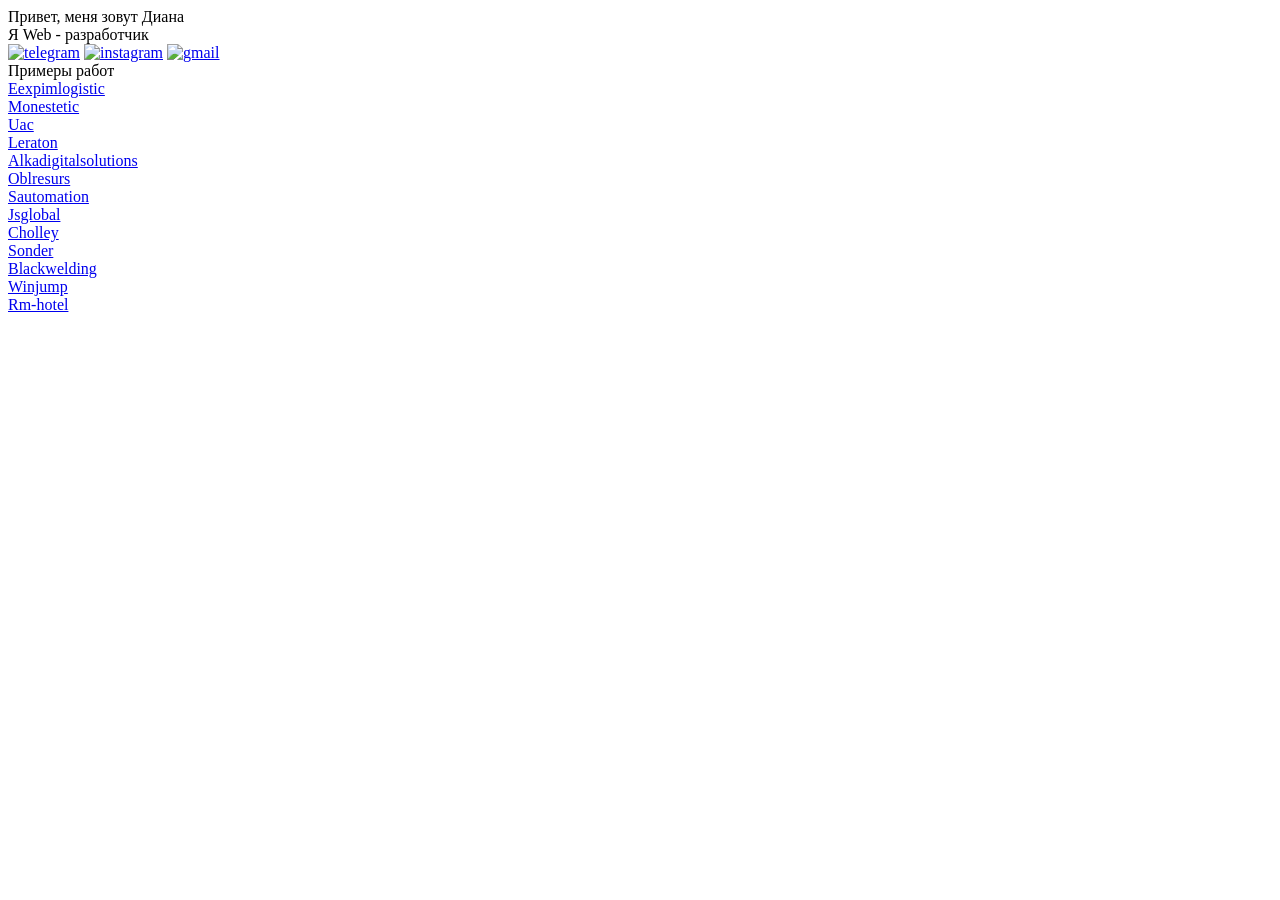
==== index.html @ 339cb524 "new" ====
<!DOCTYPE html>
<html lang="ru">

<head>
  <meta charset="UTF-8" />
  <meta http-equiv="X-UA-Compatible" content="IE=edge" />
  <meta name="viewport" content="width=device-width, initial-scale=1.0" />
  <link rel="stylesheet" href="css/style.css" />
  <link rel="icon" href="img/icon.png" type="png" />
  <title>Портфолио</title>
</head>

<body>
  <div class="wraper">
    <div class="header">
      <div class="header__items">
        <div class="header__item">
          <div class="header__subtitle">Привет, меня зовут Диана</div>
          <div class="header__title">Я Web - разработчик</div>
        </div>
        <div class="header__item">
          <div class="header__socialnetwork">
            <a href="https://t.me/diana_shamrili" target="_blank"><img src="img/telegram.svg" alt="telegram"></a>
            <a href="https://www.instagram.com/diana.keksik/" target="_blank"><img src="img/instagram.svg"
                alt="instagram"></a>
            <a href="mailto:dianaarmos7@gmail.com" target="_blank"><img src="img/gmail.svg" alt="gmail"></a>
          </div>
        </div>
      </div>
    </div>
    <div class="content">
      <div class="content__title">Примеры работ</div>
      <div class="content__project project">
        <div class="project__items">
          <div class="project__item">
            <a href="https://expimlogistic.by/" target="_blank" class="project__block">
              <div class="project__item-bg" style="background-image: url(img/project/new/1.webp);"></div>
              <div class="project__label">Eexpimlogistic</div>
            </a>
          </div>
          <div class="project__item">
            <a href="https://monestetic.by/" target="_blank" class="project__block">
              <div class="project__item-bg" style="background-image: url(img/project/new/2.webp);"></div>
              <div class="project__label">Monestetic</div>
            </a>
          </div>

          <div class="project__item">
            <a href="https://uac.by/" target="_blank" class="project__block">
              <div class="project__item-bg" style="background-image: url(img/project/new/3.webp);"></div>
              <div class="project__label">Uac</div>
            </a>
          </div>

          <div class="project__item">
            <a href="https://leraton.com/" target="_blank" class="project__block">
              <div class="project__item-bg" style="background-image: url(img/project/new/4.webp);"></div>
              <div class="project__label">Leraton</div>
            </a>
          </div>
          <div class="project__item">
            <a href="https://alkadigitalsolutions.com/" target="_blank" class="project__block">
              <div class="project__item-bg" style="background-image: url(img/project/new/5.webp);"></div>
              <div class="project__label">Alkadigitalsolutions</div>
            </a>
          </div>
          <div class="project__item">
            <a href="https://oblresurs.com/" target="_blank" class="project__block">
              <div class="project__item-bg" style="background-image: url(img/project/new/6.webp);"></div>
              <div class="project__label">Oblresurs</div>
            </a>
          </div>

          <div class="project__item">
            <a href="https://sautomation.by/" target="_blank" class="project__block">
              <div class="project__item-bg" style="background-image: url(img/project/new/7.webp);"></div>
              <div class="project__label">Sautomation</div>
            </a>
          </div>
          <div class="project__item">
            <a href="https://jsglobal.by/" target="_blank" class="project__block">
              <div class="project__item-bg" style="background-image: url(img/project/new/8.webp);"></div>
              <div class="project__label">Jsglobal</div>
            </a>
          </div>
          <div class="project__item">
            <a href="https://cholley.am/" target="_blank" class="project__block">
              <div class="project__item-bg" style="background-image: url(img/project/new/9.webp);"></div>
              <div class="project__label">Cholley</div>
            </a>
          </div>
          <div class="project__item">
            <a href="https://sonder-tula.ru/" target="_blank" class="project__block">
              <div class="project__item-bg" style="background-image: url(img/project/new/10.webp);"></div>
              <div class="project__label">Sonder</div>
            </a>
          </div>
          <div class="project__item">
            <a href="https://blackwelding.ru/" target="_blank" class="project__block">
              <div class="project__item-bg" style="background-image: url(img/project/new/11.webp);"></div>
              <div class="project__label">Blackwelding</div>
            </a>
          </div>
          <div class="project__item">
            <a href="https://winjump.pro/" target="_blank" class="project__block">
              <div class="project__item-bg" style="background-image: url(img/project/new/12.webp);"></div>
              <div class="project__label">Winjump</div>
            </a>
          </div>

          <div class="project__item">
            <a href="https://rm-hotel.ru/" target="_blank" class="project__block">
              <div class="project__item-bg" style="background-image: url(img/project/new/13.webp);"></div>
              <div class="project__label">Rm-hotel</div>
            </a>
          </div>
          <!--<div class="project__item">
            <a href="https://eolithic.uts-media.ru/" target="_blank" class="project__block">
              <div class="project__item-bg" style="background-image: url(img/project/8.png);"></div>
              <div class="project__label">Eolithic</div>
            </a>
          </div>-->
          <!-- <div class="project__item">
            <a href="https://www.yutec-py.ru/" target="_blank" class="project__block">
              <div class="project__item-bg" style="background-image: url(img/project/12.png);"></div>
              <div class="project__label">Yutec</div>
            </a>
          </div>-->
          <!-- <div class="project__item">
            <a href="https://mega-intell.ru/" target="_blank" class="project__block">
              <div class="project__item-bg" style="background-image: url(img/project/13.png);"></div>
              <div class="project__label">Mega-intell</div>
            </a>
          </div>-->
          <!--<div class="project__item">
            <a href="https://diana-shamrili.github.io/SportHub/" target="_blank" class="project__block">
              <div class="project__item-bg" style="background-image: url(img/project/10.png);"></div>
              <div class="project__label">Sport</div>
            </a>
          </div>
          <div class="project__item">
            <a href="https://diana-shamrili.github.io/cars-hw/" target="_blank" class="project__block">
              <div class="project__item-bg" style="background-image: url(img/project/11.png);"></div>
              <div class="project__label">Cars</div>
            </a>
          </div>
          <div class="project__item">
            <a href="projects/ecoEnimalFood/index.html" target="_blank" class="project__block">
              <div class="project__item-bg" style="background-image: url(img/project/1.png);"></div>
              <div class="project__label">Eco Animal Food</div>
            </a>
          </div>
          <div class="project__item">
            <a href="projects/developer/index.html" target="_blank" class="project__block">
              <div class="project__item-bg" style="background-image: url(img/project/2.png);"></div>
              <div class="project__label">Developer</div>
            </a>
          </div>
          <div class="project__item">
            <a href="projects/vintageBike/index.html" target="_blank" class="project__block">
              <div class="project__item-bg" style="background-image: url(img/project/3.png);"></div>
              <div class="project__label">Vintage bike</div>
            </a>
          </div>
          <div class="project__item">
            <a href="projects/foxgram/index.html" target="_blank" class="project__block">
              <div class="project__item-bg" style="background-image: url(img/project/4.png);"></div>
              <div class="project__label">Foxgram</div>
            </a>
          </div>-->
        </div>
      </div>
    </div>
  </div>
  <script src="js/script.js"></script>
</body>

</html>
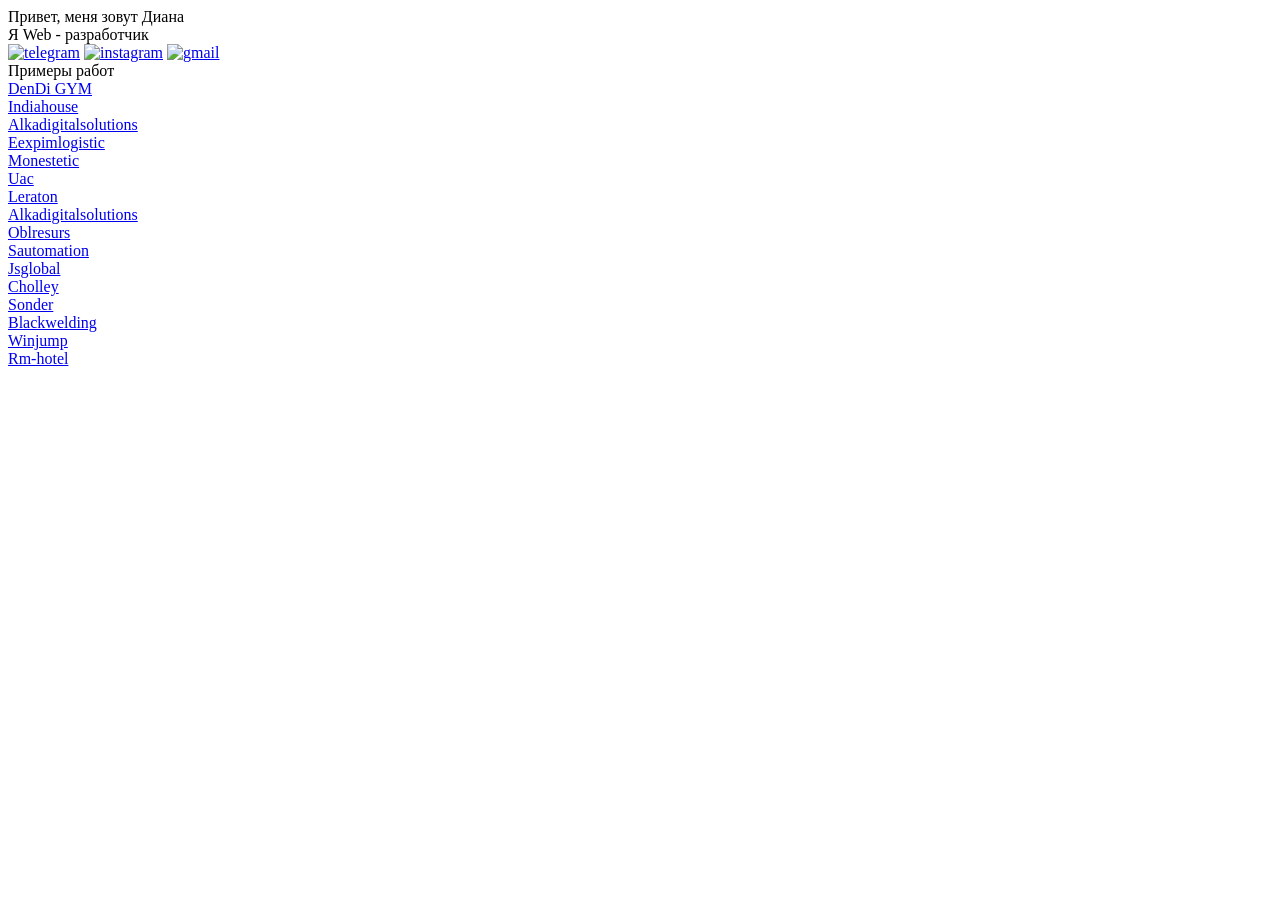
==== commit c91d4095: "Update index.html" ====
--- a/index.html
+++ b/index.html
@@ -32,6 +32,24 @@
       <div class="content__title">Примеры работ</div>
       <div class="content__project project">
         <div class="project__items">
+             <div class="project__item">
+            <a href="https://dendigym.by/" target="_blank" class="project__block">
+              <div class="project__item-bg" style="background-image: url(img/project/new/0.webp);"></div>
+              <div class="project__label">DenDi GYM</div>
+            </a>
+          </div>
+           <div class="project__item">
+            <a href="https://indiahouse.store/" target="_blank" class="project__block">
+              <div class="project__item-bg" style="background-image: url(img/project/new/01.webp);"></div>
+              <div class="project__label">Indiahouse</div>
+            </a>
+          </div>
+           <div class="project__item">
+            <a href="https://alkadigitalsolutions.com/" target="_blank" class="project__block">
+              <div class="project__item-bg" style="background-image: url(img/project/new/02.webp);"></div>
+              <div class="project__label">Alkadigitalsolutions</div>
+            </a>
+          </div>
           <div class="project__item">
             <a href="https://expimlogistic.by/" target="_blank" class="project__block">
               <div class="project__item-bg" style="background-image: url(img/project/new/1.webp);"></div>
@@ -175,4 +193,4 @@
   <script src="js/script.js"></script>
 </body>
 
-</html>+</html>
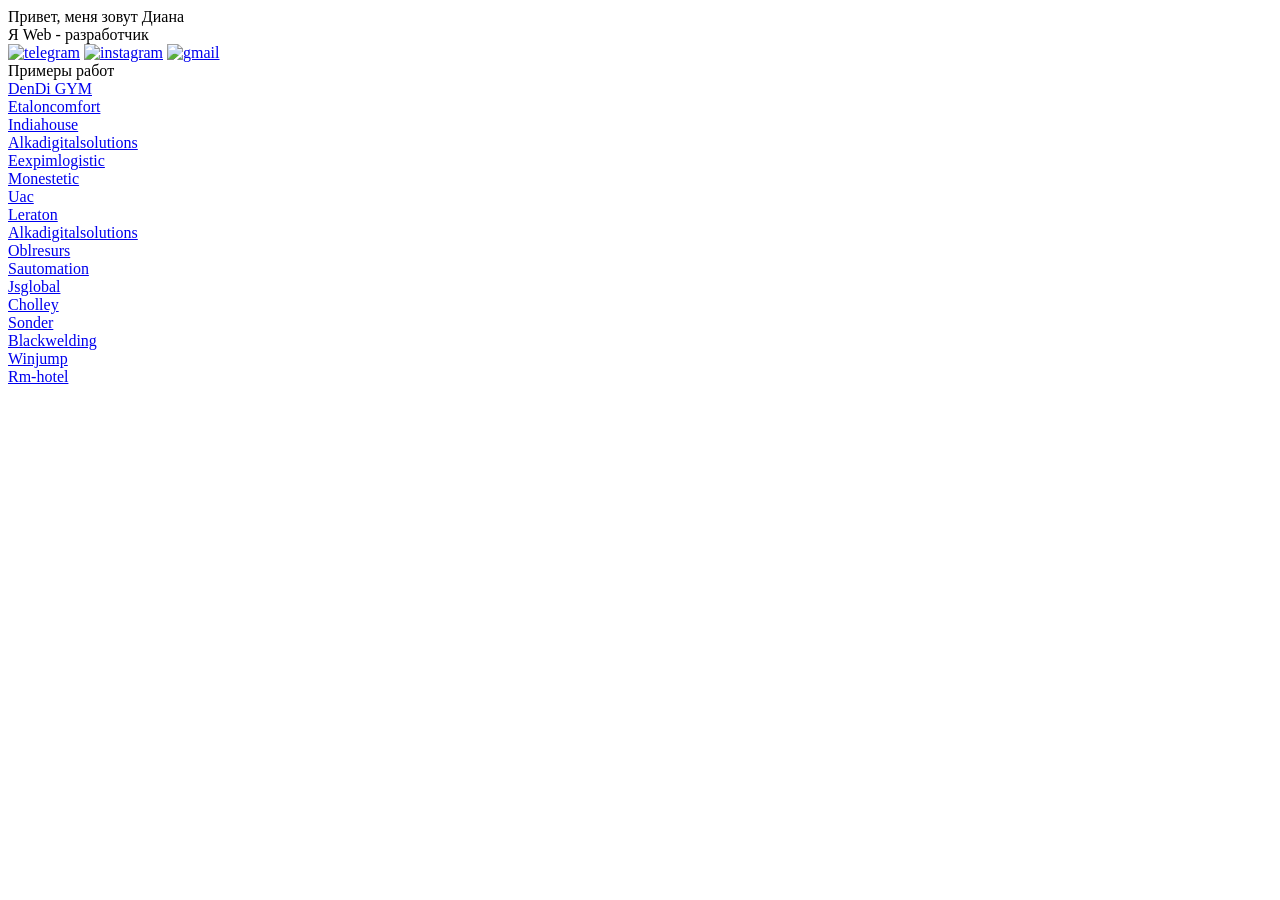
==== commit 36c80377: "Update index.html" ====
--- a/index.html
+++ b/index.html
@@ -38,6 +38,12 @@
               <div class="project__label">DenDi GYM</div>
             </a>
           </div>
+             <div class="project__item">
+            <a href="https://etaloncomfort.by/" target="_blank" class="project__block">
+              <div class="project__item-bg" style="background-image: url(img/project/new/03.webp);"></div>
+              <div class="project__label">Etaloncomfort</div>
+            </a>
+          </div>
            <div class="project__item">
             <a href="https://indiahouse.store/" target="_blank" class="project__block">
               <div class="project__item-bg" style="background-image: url(img/project/new/01.webp);"></div>
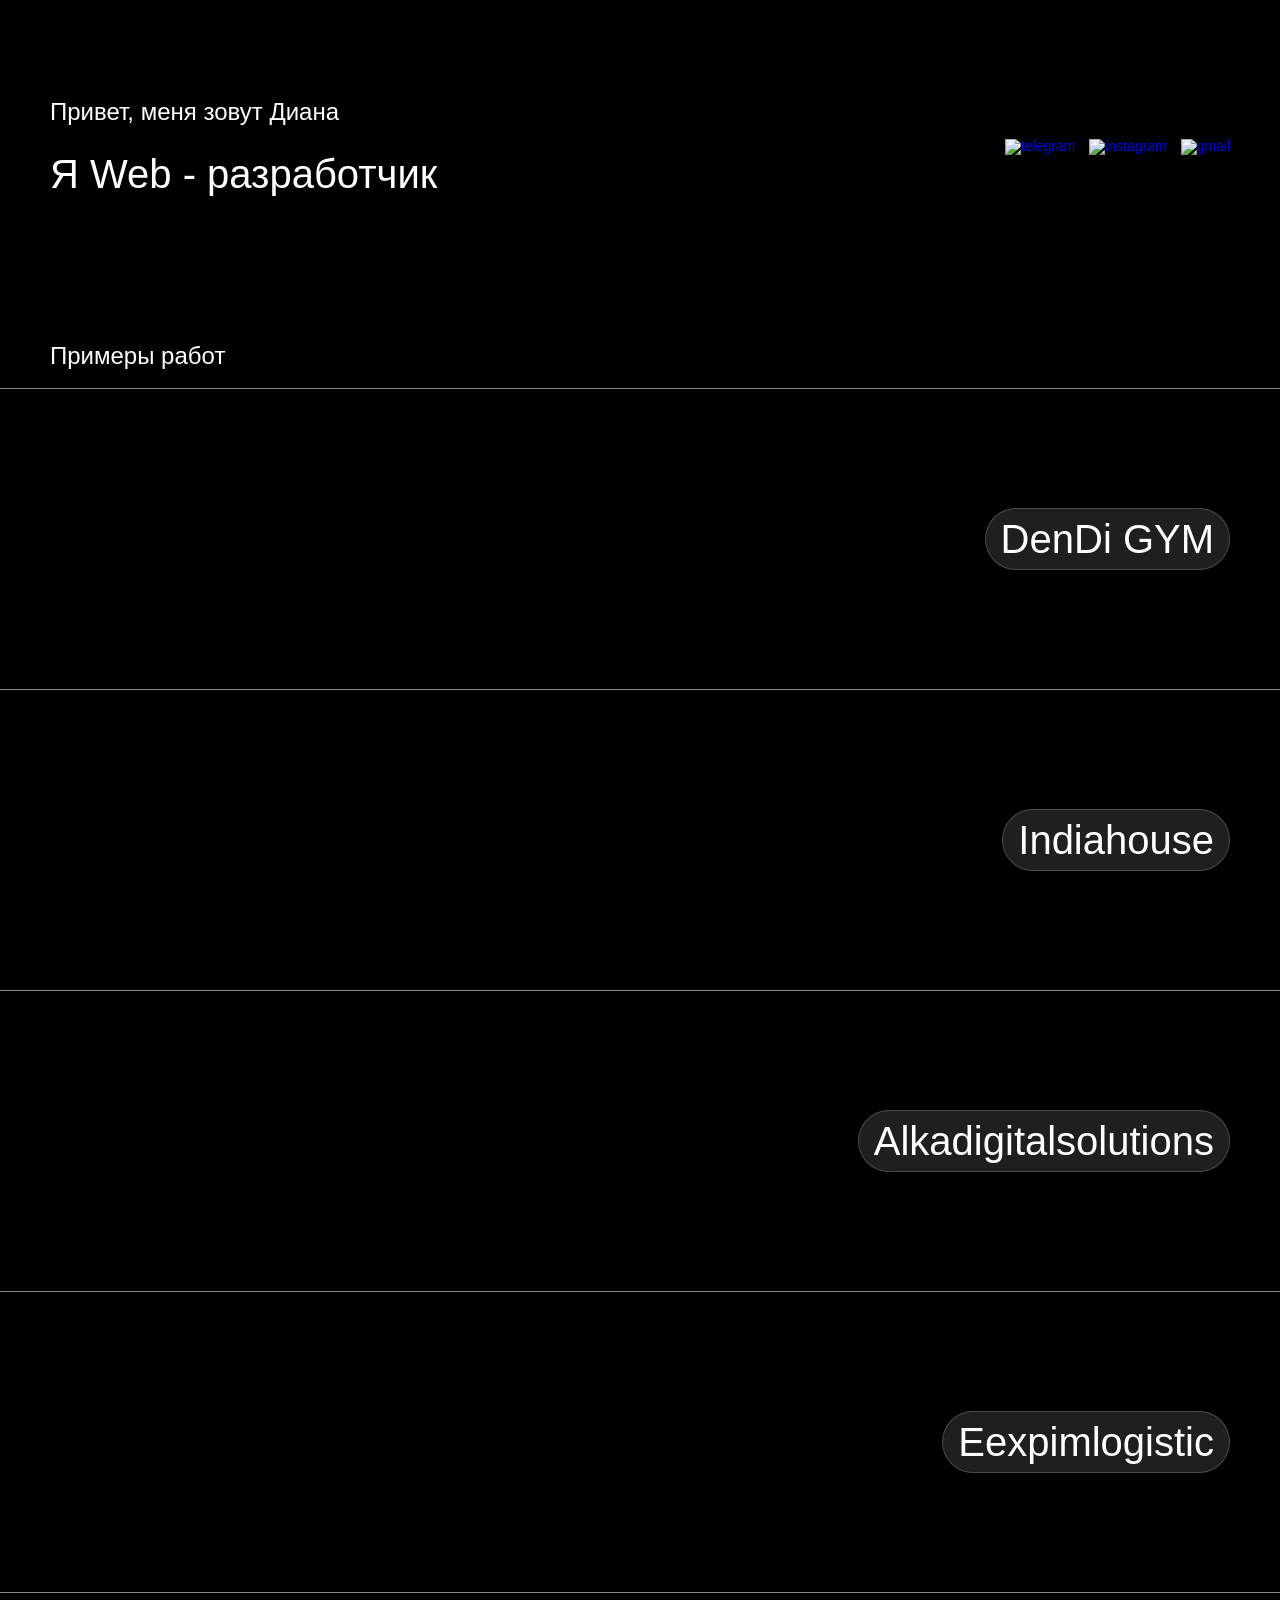
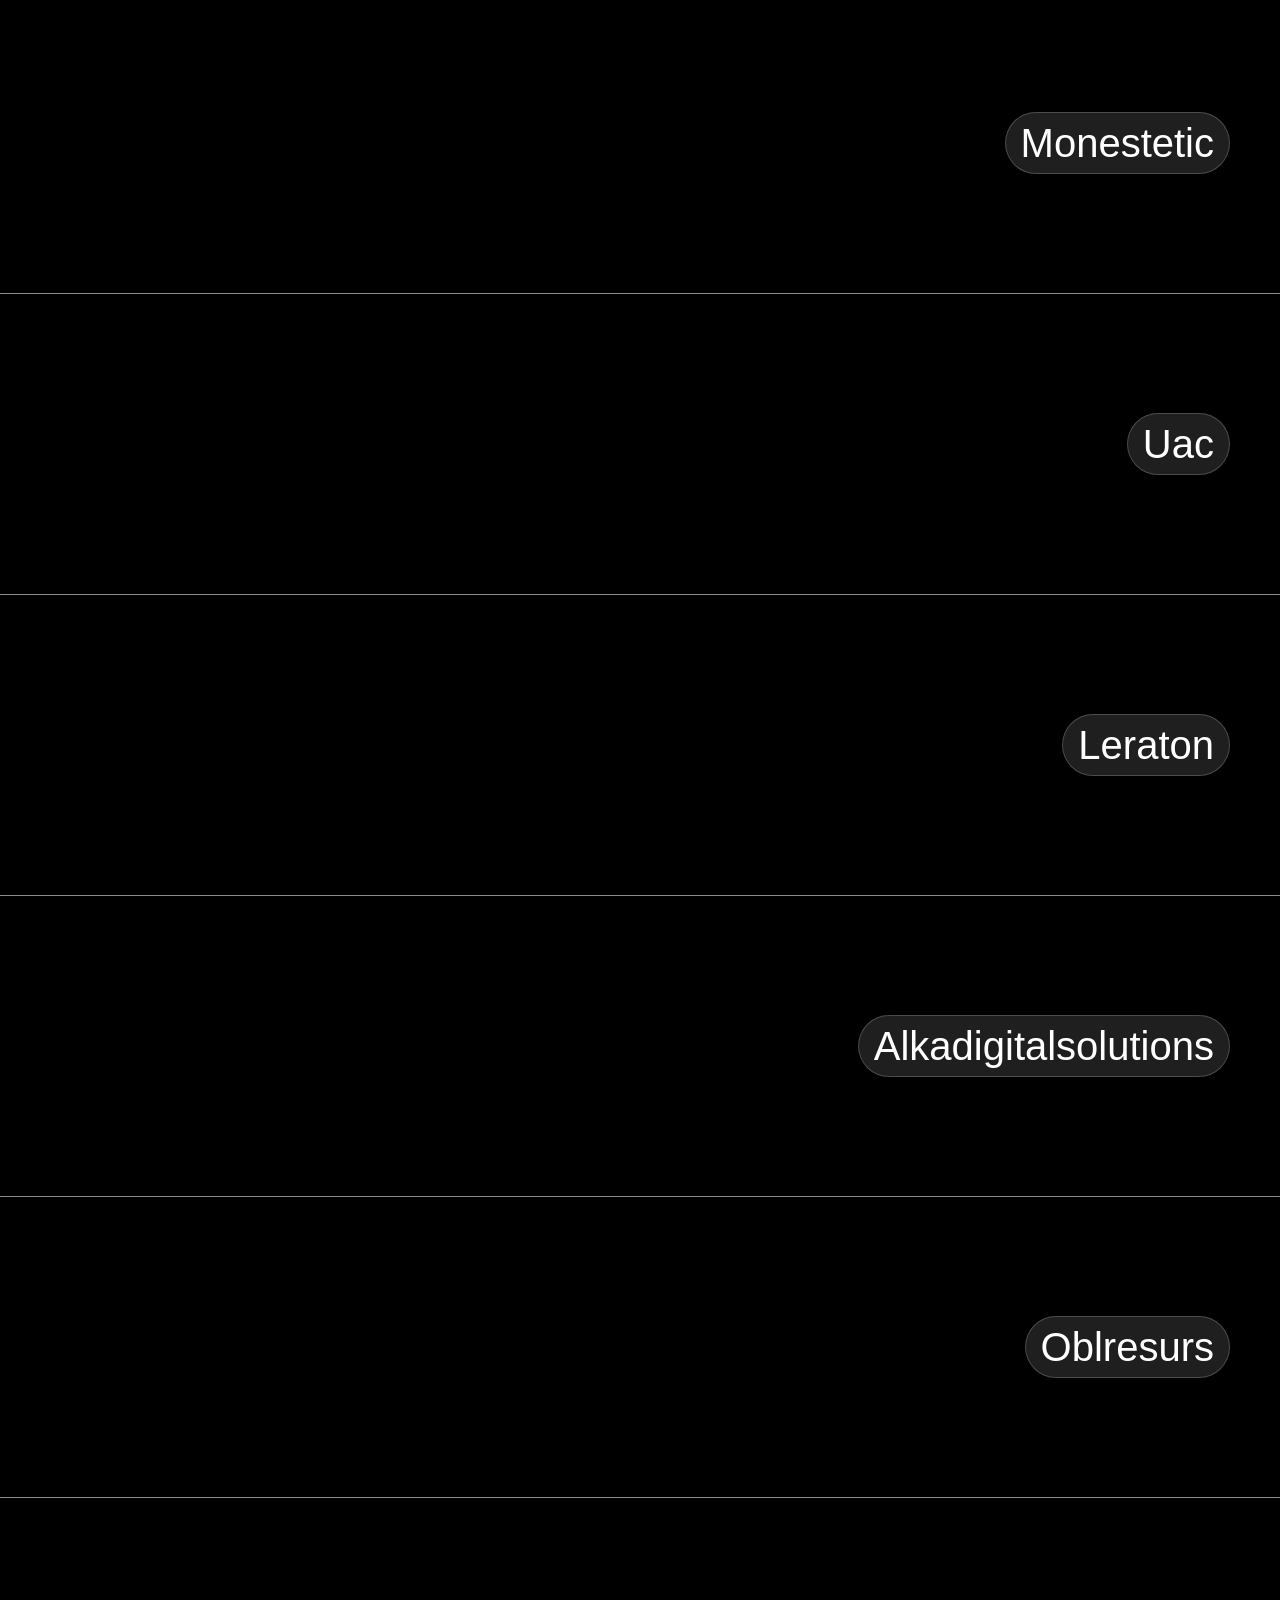
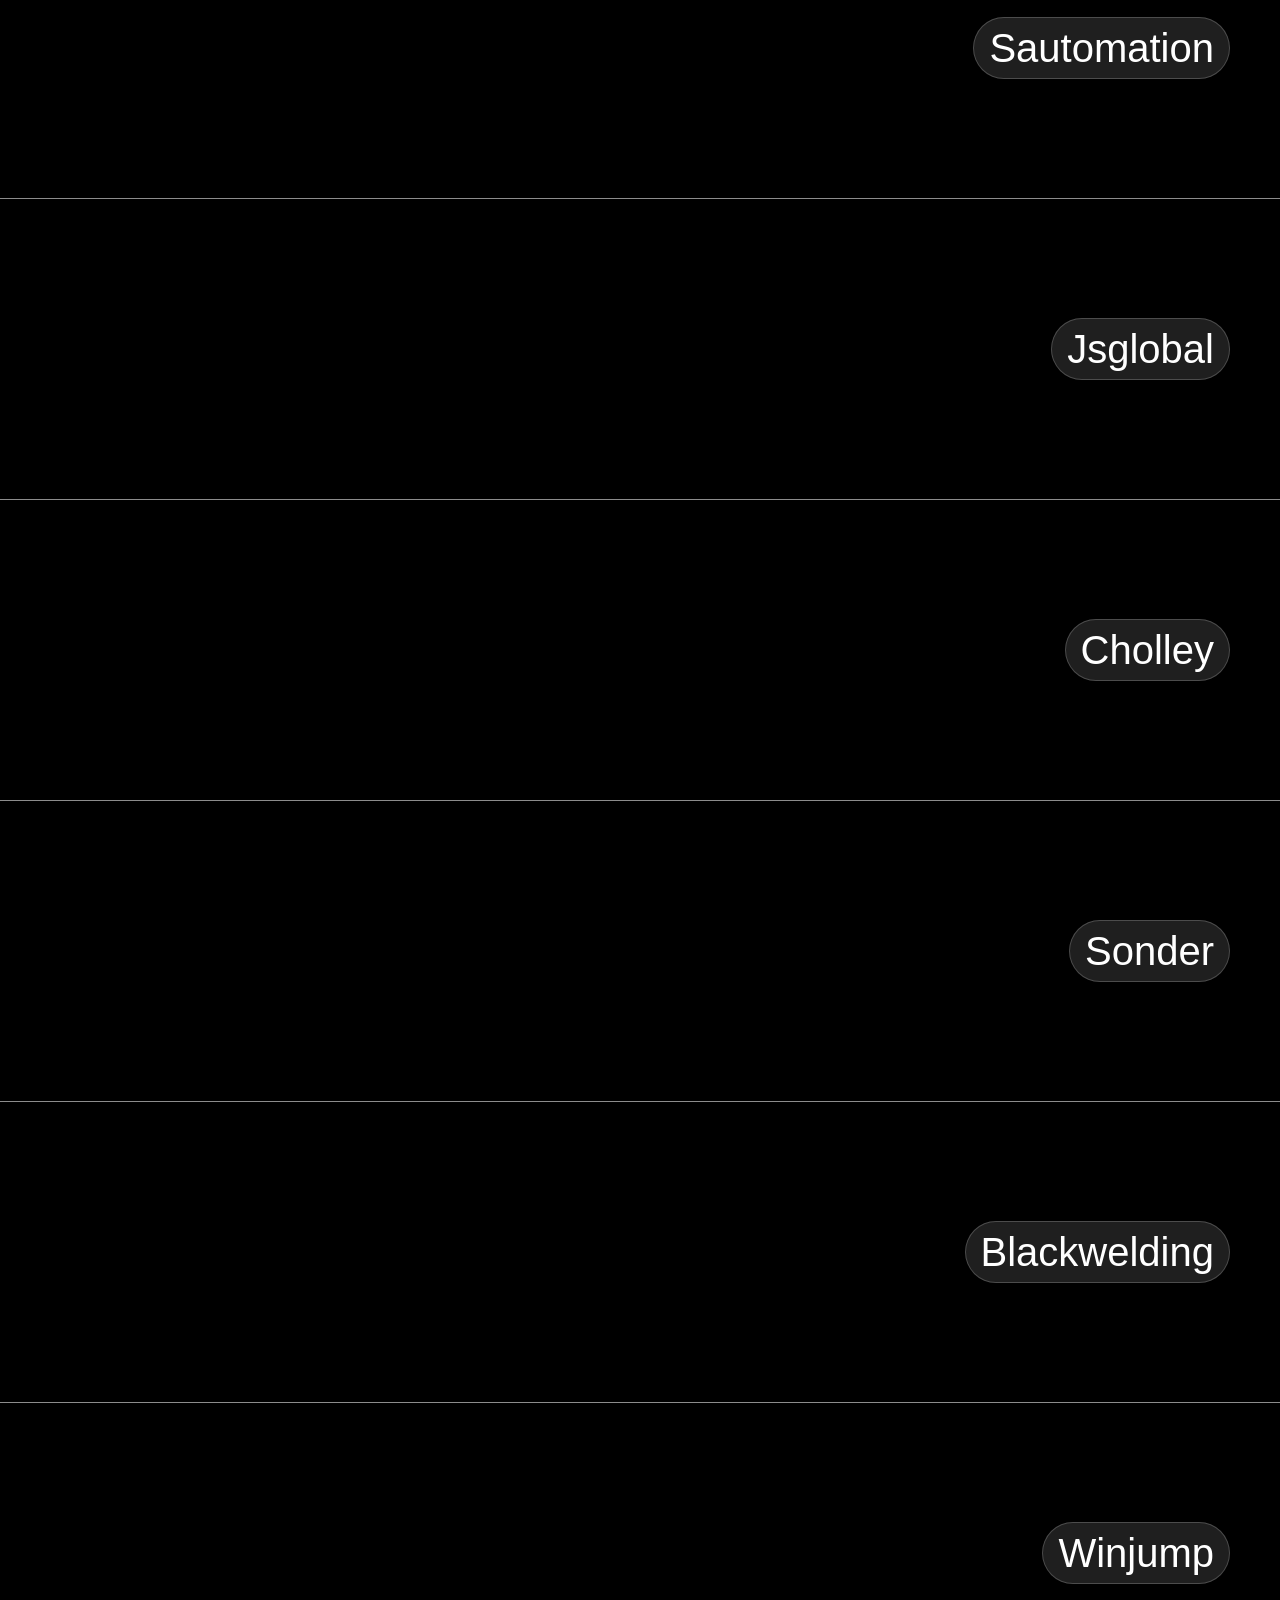
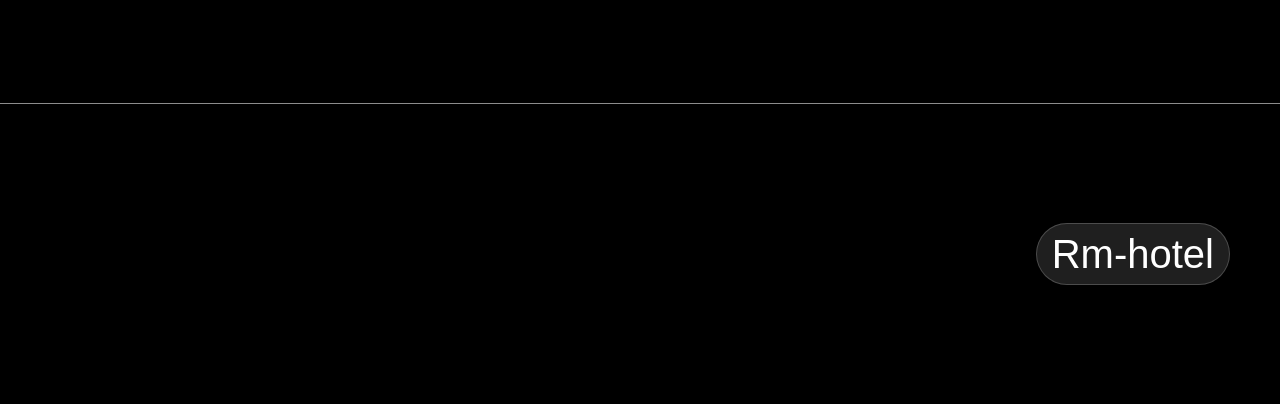
==== commit 1ea7b521: "Update index.html" ====
--- a/index.html
+++ b/index.html
@@ -31,113 +31,162 @@
     <div class="content">
       <div class="content__title">Примеры работ</div>
       <div class="content__project project">
-        <div class="project__items">
-             <div class="project__item">
+   <div class="project__items">
+            <div class="project__item">
             <a href="https://dendigym.by/" target="_blank" class="project__block">
               <div class="project__item-bg" style="background-image: url(img/project/new/0.webp);"></div>
-              <div class="project__label">DenDi GYM</div>
-            </a>
-          </div>
-             <div class="project__item">
-            <a href="https://etaloncomfort.by/" target="_blank" class="project__block">
-              <div class="project__item-bg" style="background-image: url(img/project/new/03.webp);"></div>
-              <div class="project__label">Etaloncomfort</div>
+              <div class="project__label"><div class="project__label-item">DenDi GYM</div></div>
             </a>
           </div>
            <div class="project__item">
             <a href="https://indiahouse.store/" target="_blank" class="project__block">
               <div class="project__item-bg" style="background-image: url(img/project/new/01.webp);"></div>
-              <div class="project__label">Indiahouse</div>
+              <div class="project__label"><div class="project__label-item">Indiahouse</div></div>
             </a>
           </div>
            <div class="project__item">
             <a href="https://alkadigitalsolutions.com/" target="_blank" class="project__block">
               <div class="project__item-bg" style="background-image: url(img/project/new/02.webp);"></div>
-              <div class="project__label">Alkadigitalsolutions</div>
+              <div class="project__label"><div class="project__label-item">Alkadigitalsolutions</div></div>
             </a>
           </div>
           <div class="project__item">
             <a href="https://expimlogistic.by/" target="_blank" class="project__block">
               <div class="project__item-bg" style="background-image: url(img/project/new/1.webp);"></div>
-              <div class="project__label">Eexpimlogistic</div>
+              <div class="project__label"><div class="project__label-item">Eexpimlogistic</div></div>
             </a>
           </div>
           <div class="project__item">
             <a href="https://monestetic.by/" target="_blank" class="project__block">
               <div class="project__item-bg" style="background-image: url(img/project/new/2.webp);"></div>
-              <div class="project__label">Monestetic</div>
+              <div class="project__label"><div class="project__label-item">Monestetic</div></div>
             </a>
           </div>
 
           <div class="project__item">
             <a href="https://uac.by/" target="_blank" class="project__block">
               <div class="project__item-bg" style="background-image: url(img/project/new/3.webp);"></div>
-              <div class="project__label">Uac</div>
+              <div class="project__label"><div class="project__label-item">Uac</div></div>
             </a>
           </div>
 
           <div class="project__item">
             <a href="https://leraton.com/" target="_blank" class="project__block">
               <div class="project__item-bg" style="background-image: url(img/project/new/4.webp);"></div>
-              <div class="project__label">Leraton</div>
+              <div class="project__label"><div class="project__label-item">Leraton</div></div>
             </a>
           </div>
           <div class="project__item">
             <a href="https://alkadigitalsolutions.com/" target="_blank" class="project__block">
               <div class="project__item-bg" style="background-image: url(img/project/new/5.webp);"></div>
-              <div class="project__label">Alkadigitalsolutions</div>
+              <div class="project__label"><div class="project__label-item">Alkadigitalsolutions</div></div>
             </a>
           </div>
           <div class="project__item">
             <a href="https://oblresurs.com/" target="_blank" class="project__block">
               <div class="project__item-bg" style="background-image: url(img/project/new/6.webp);"></div>
-              <div class="project__label">Oblresurs</div>
+              <div class="project__label"><div class="project__label-item">Oblresurs</div></div>
             </a>
           </div>
 
           <div class="project__item">
             <a href="https://sautomation.by/" target="_blank" class="project__block">
               <div class="project__item-bg" style="background-image: url(img/project/new/7.webp);"></div>
-              <div class="project__label">Sautomation</div>
+              <div class="project__label"><div class="project__label-item">Sautomation</div></div>
             </a>
           </div>
           <div class="project__item">
             <a href="https://jsglobal.by/" target="_blank" class="project__block">
               <div class="project__item-bg" style="background-image: url(img/project/new/8.webp);"></div>
-              <div class="project__label">Jsglobal</div>
+              <div class="project__label"><div class="project__label-item">Jsglobal</div></div>
             </a>
           </div>
           <div class="project__item">
             <a href="https://cholley.am/" target="_blank" class="project__block">
               <div class="project__item-bg" style="background-image: url(img/project/new/9.webp);"></div>
-              <div class="project__label">Cholley</div>
+              <div class="project__label"><div class="project__label-item">Cholley</div></div>
             </a>
           </div>
           <div class="project__item">
             <a href="https://sonder-tula.ru/" target="_blank" class="project__block">
               <div class="project__item-bg" style="background-image: url(img/project/new/10.webp);"></div>
-              <div class="project__label">Sonder</div>
+              <div class="project__label"><div class="project__label-item">Sonder</div></div>
             </a>
           </div>
           <div class="project__item">
             <a href="https://blackwelding.ru/" target="_blank" class="project__block">
               <div class="project__item-bg" style="background-image: url(img/project/new/11.webp);"></div>
-              <div class="project__label">Blackwelding</div>
+              <div class="project__label"><div class="project__label-item">Blackwelding</div></div>
             </a>
           </div>
           <div class="project__item">
             <a href="https://winjump.pro/" target="_blank" class="project__block">
               <div class="project__item-bg" style="background-image: url(img/project/new/12.webp);"></div>
-              <div class="project__label">Winjump</div>
+              <div class="project__label"><div class="project__label-item">Winjump</div></div>
             </a>
           </div>
 
           <div class="project__item">
             <a href="https://rm-hotel.ru/" target="_blank" class="project__block">
               <div class="project__item-bg" style="background-image: url(img/project/new/13.webp);"></div>
-              <div class="project__label">Rm-hotel</div>
-            </a>
-          </div>
+              <div class="project__label"><div class="project__label-item">Rm-hotel</div></div>
+            </a>
+          </div>
+          <!--<div class="project__item">
+            <a href="https://eolithic.uts-media.ru/" target="_blank" class="project__block">
+              <div class="project__item-bg" style="background-image: url(img/project/8.png);"></div>
+              <div class="project__label">Eolithic</div>
+            </a>
+          </div>-->
+          <!-- <div class="project__item">
+            <a href="https://www.yutec-py.ru/" target="_blank" class="project__block">
+              <div class="project__item-bg" style="background-image: url(img/project/12.png);"></div>
+              <div class="project__label">Yutec</div>
+            </a>
+          </div>-->
+          <!-- <div class="project__item">
+            <a href="https://mega-intell.ru/" target="_blank" class="project__block">
+              <div class="project__item-bg" style="background-image: url(img/project/13.png);"></div>
+              <div class="project__label">Mega-intell</div>
+            </a>
+          </div>-->
+          <!--<div class="project__item">
+            <a href="https://diana-shamrili.github.io/SportHub/" target="_blank" class="project__block">
+              <div class="project__item-bg" style="background-image: url(img/project/10.png);"></div>
+              <div class="project__label">Sport</div>
+            </a>
+          </div>
+          <div class="project__item">
+            <a href="https://diana-shamrili.github.io/cars-hw/" target="_blank" class="project__block">
+              <div class="project__item-bg" style="background-image: url(img/project/11.png);"></div>
+              <div class="project__label">Cars</div>
+            </a>
+          </div>
+          <div class="project__item">
+            <a href="projects/ecoEnimalFood/index.html" target="_blank" class="project__block">
+              <div class="project__item-bg" style="background-image: url(img/project/1.png);"></div>
+              <div class="project__label">Eco Animal Food</div>
+            </a>
+          </div>
+          <div class="project__item">
+            <a href="projects/developer/index.html" target="_blank" class="project__block">
+              <div class="project__item-bg" style="background-image: url(img/project/2.png);"></div>
+              <div class="project__label">Developer</div>
+            </a>
+          </div>
+          <div class="project__item">
+            <a href="projects/vintageBike/index.html" target="_blank" class="project__block">
+              <div class="project__item-bg" style="background-image: url(img/project/3.png);"></div>
+              <div class="project__label">Vintage bike</div>
+            </a>
+          </div>
+          <div class="project__item">
+            <a href="projects/foxgram/index.html" target="_blank" class="project__block">
+              <div class="project__item-bg" style="background-image: url(img/project/4.png);"></div>
+              <div class="project__label">Foxgram</div>
+            </a>
+          </div>-->
+        </div>
           <!--<div class="project__item">
             <a href="https://eolithic.uts-media.ru/" target="_blank" class="project__block">
               <div class="project__item-bg" style="background-image: url(img/project/8.png);"></div>
--- a/css/style.css
+++ b/css/style.css
@@ -0,0 +1,189 @@
+/*Обнуление*/
+* {
+  padding: 0;
+  margin: 0;
+  border: 0;
+}
+*,
+*:before,
+*:after {
+  -moz-box-sizing: border-box;
+  -webkit-box-sizing: border-box;
+  box-sizing: border-box;
+}
+:focus,
+:active {
+  outline: none;
+}
+a:focus,
+a:active {
+  outline: none;
+}
+
+nav,
+footer,
+header,
+aside {
+  display: block;
+}
+
+html,
+body {
+  font-family: Arial, Helvetica, sans-serif;
+  height: 100%;
+  width: 100%;
+  font-size: 100%;
+  line-height: 1;
+  font-size: 14px;
+  -ms-text-size-adjust: 100%;
+  -moz-text-size-adjust: 100%;
+  -webkit-text-size-adjust: 100%;
+}
+input,
+button,
+textarea {
+  font-family: inherit;
+}
+
+input::-ms-clear {
+  display: none;
+}
+button {
+  cursor: pointer;
+}
+button::-moz-focus-inner {
+  padding: 0;
+  border: 0;
+}
+a,
+a:visited {
+  text-decoration: none;
+}
+a:hover {
+  text-decoration: none;
+}
+ul li {
+  list-style: none;
+}
+img {
+  vertical-align: top;
+}
+
+/*--------------------*/
+.wraper {
+  background: #000;
+  font-family: Arial, Helvetica, sans-serif;
+  color: #fff;
+}
+
+.header {
+  background-image: url(/img/dark-bg.png);
+  background-position: center;
+  background-size: cover;
+  background-repeat: no-repeat;
+  padding: 100px 50px;
+}
+.header__items {
+  display: flex;
+  justify-content: space-between;
+  align-items: center;
+}
+.header__item {
+}
+.header__subtitle {
+  font-size: 24px;
+  margin-bottom: 30px;
+}
+.header__title {
+  font-size: 40px;
+}
+.header__socialnetwork a {
+  margin-right: 10px;
+}
+.header__socialnetwork a img {
+  transition: 0.3s ease-in-out;
+}
+.header__socialnetwork a:last-child {
+  margin-right: 0;
+}
+.header__socialnetwork a:hover img {
+  transform: scale(1.2);
+}
+.content__title {
+  font-size: 24px;
+  padding: 50px 50px 20px;
+}
+.project__item {
+  position: relative;
+  border-top: 1px solid #8c8c8c;
+}
+.project__image img {
+  object-fit: cover;
+  width: 100%;
+}
+.project__block {
+  position: relative;
+  display: block;
+  overflow: hidden;
+  padding: 50px 0;
+}
+.project__item-bg {
+  top: 0;
+  position: absolute;
+  width: 100%;
+  height: 100%;
+  background-position: top;
+  background-size: 100%;
+  background-repeat: no-repeat;
+  opacity: 0;
+  transform: translateY(-100%);
+  transition: transform 0.5s cubic-bezier(0.77, 0.125, 0.265, 1.04), opacity 0.5s cubic-bezier(0.77, 0.125, 0.265, 1.04);
+  will-change: transform;
+  pointer-events: none;
+}
+.project__item:hover .project__item-bg {
+  opacity: 1;
+  transform: translateY(0);
+}
+.project__label {
+  display: flex;
+  align-items: center;
+  justify-content: flex-end;
+  position: relative;
+  z-index: 5;
+  font-size: 40px;
+  color: #fff;
+  min-height: 200px;
+  padding: 0 50px;
+  text-align: right;
+}
+.project__item:hover .project__label {
+  color: #000;
+}
+.project__label-item{
+    background-color: #FCFCFD1F;
+    padding: 10px 15px;
+    border-style: solid;
+    border-width: 1px 1px 1px 1px;
+    border-color: #FCFCFD33;
+    border-radius: 999px 999px 999px 999px;
+}
+@media (max-width: 767px) {
+  .project__label {
+    min-height: 90px;
+  }
+  .header__socialnetwork a{
+    margin-right:0;
+  }
+  .header__socialnetwork{
+    display: flex;
+    flex-direction: column;
+    align-items: flex-end;
+  }
+  .header{
+    padding: 60px 30px;
+  }
+  .content__title {
+    padding: 20px 30px;
+  }
+}
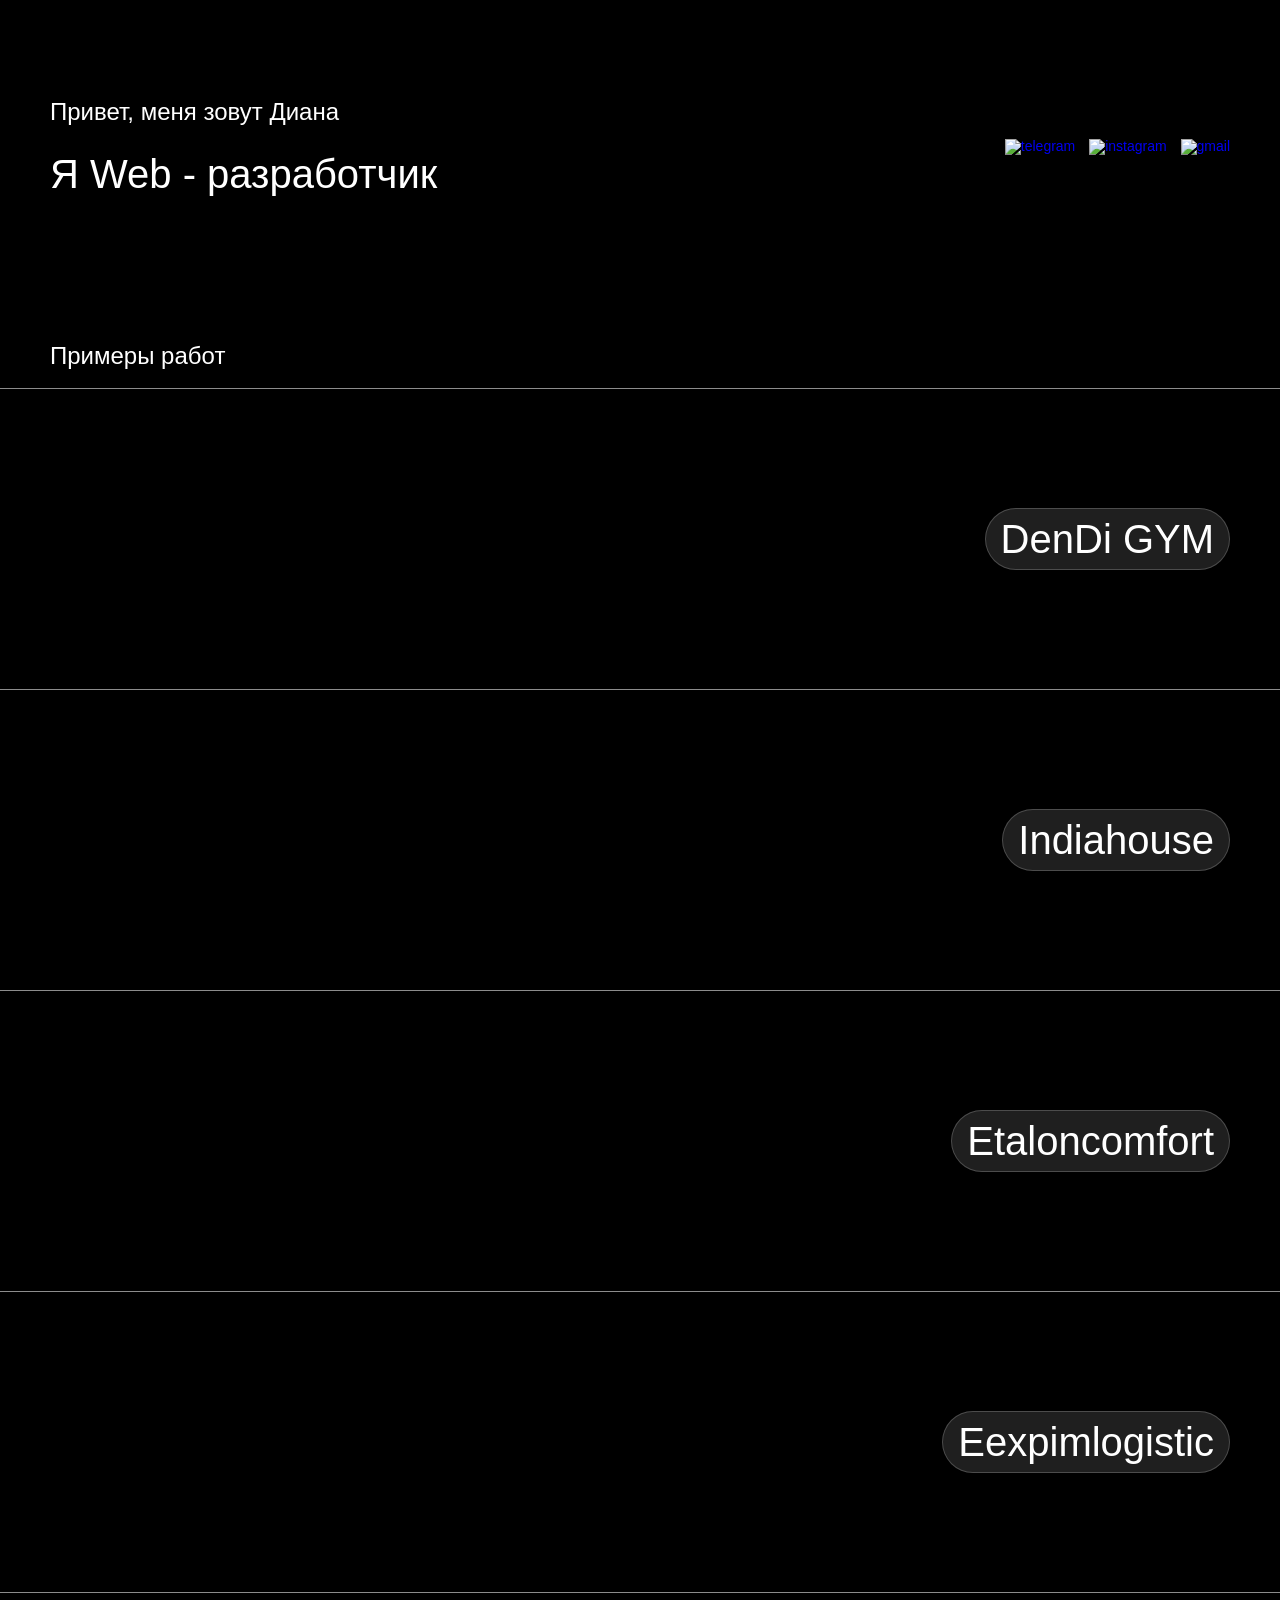
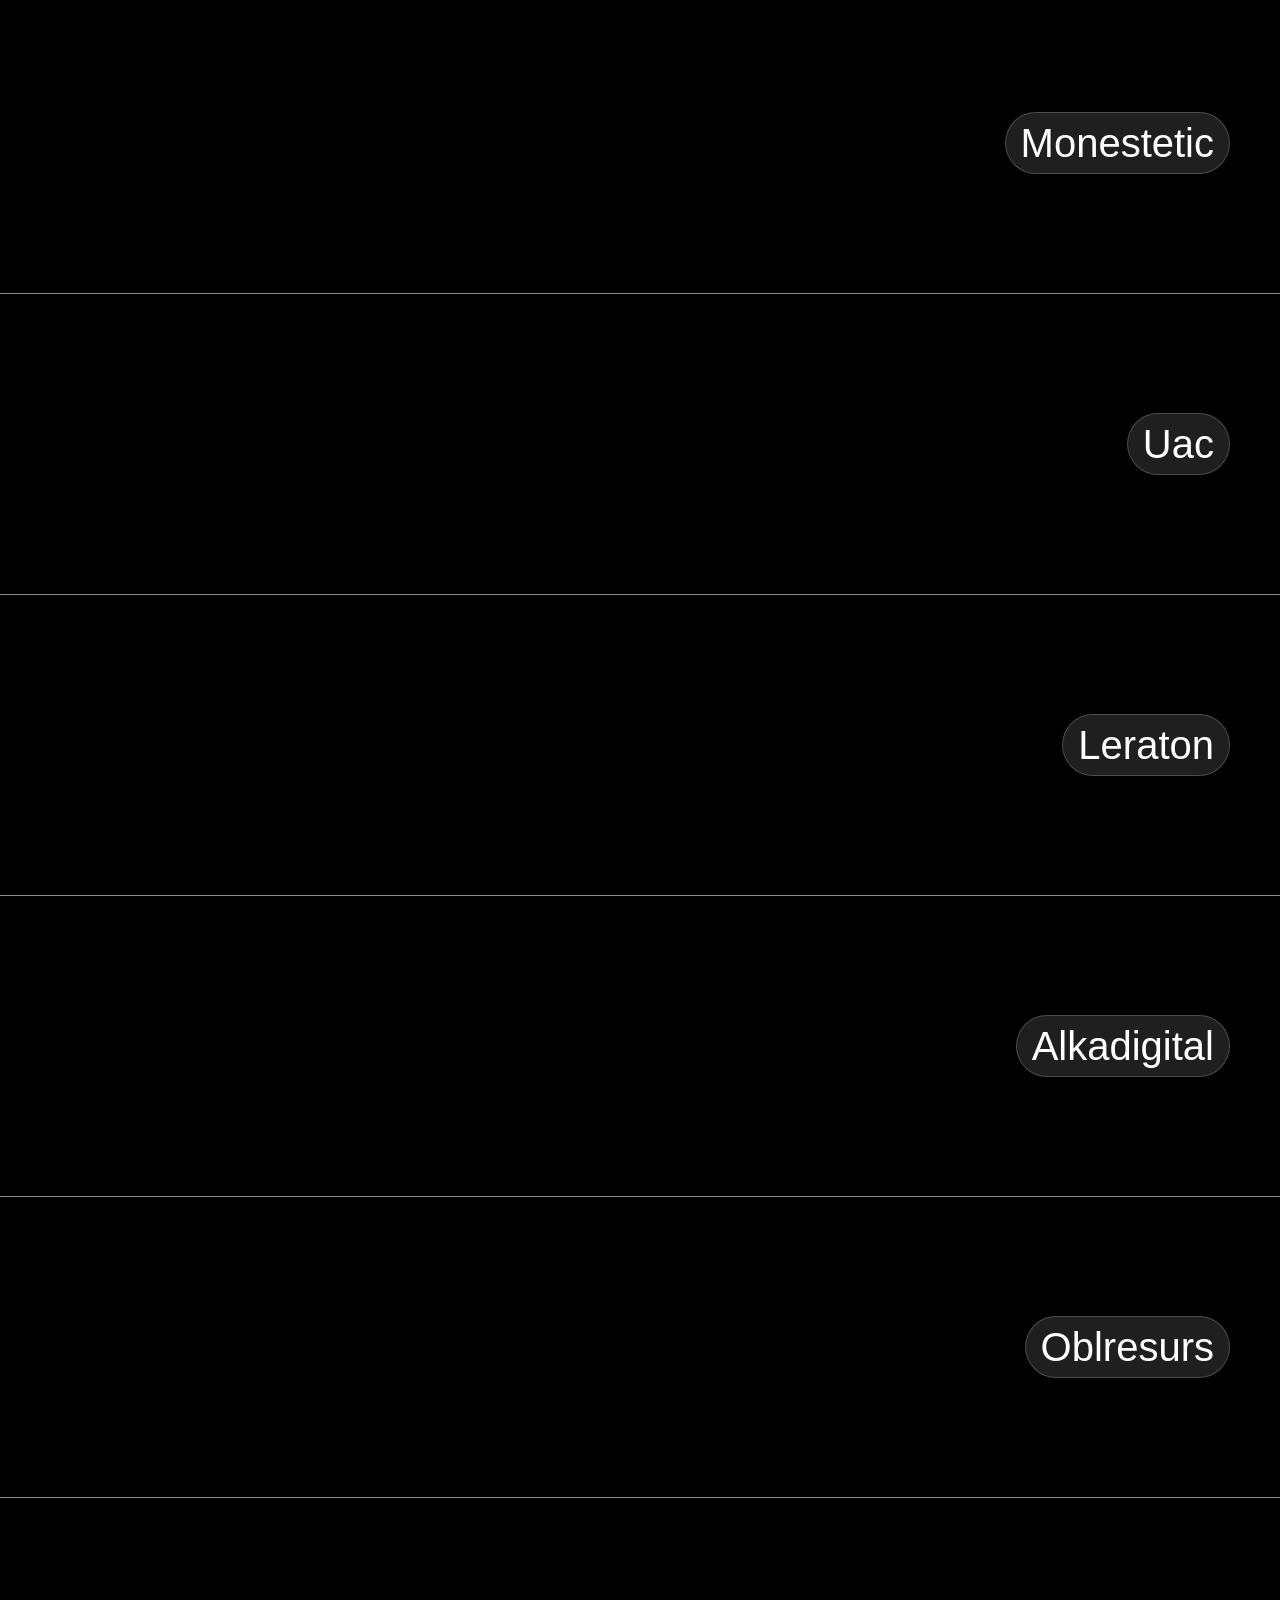
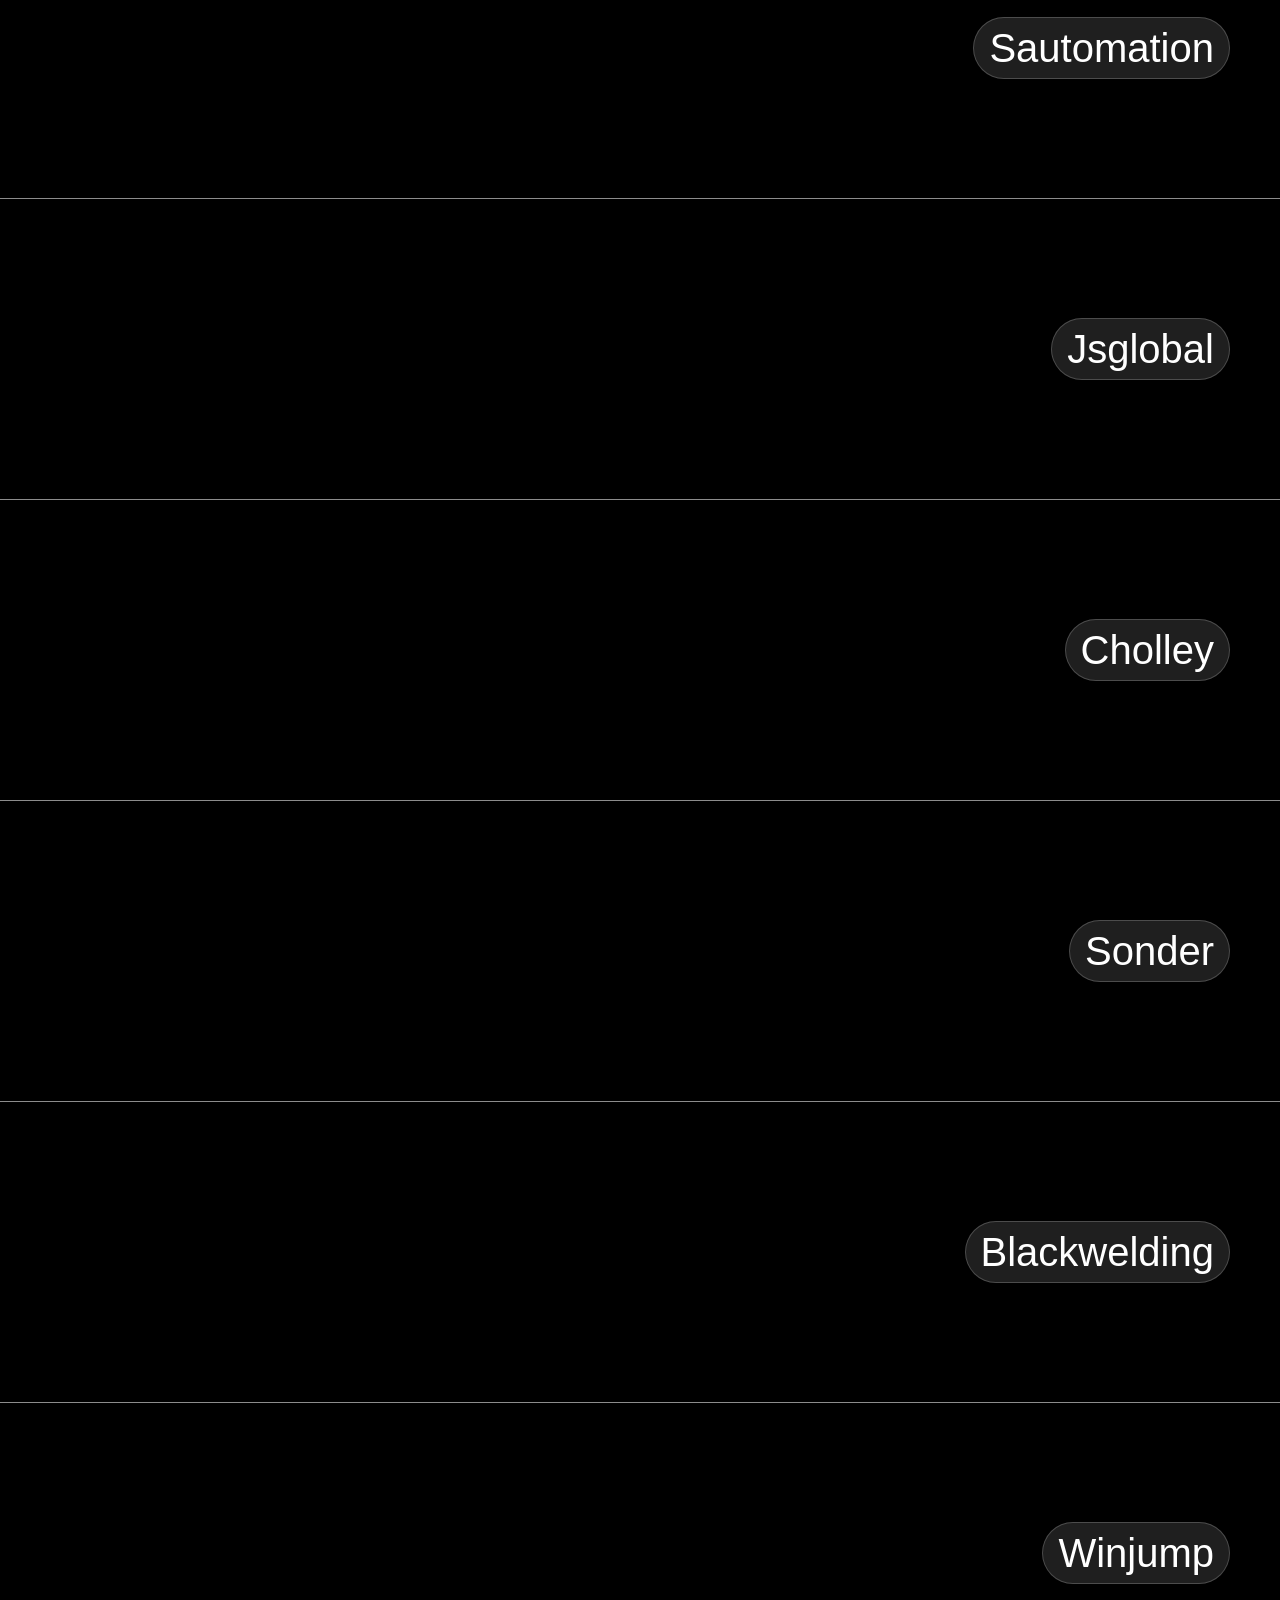
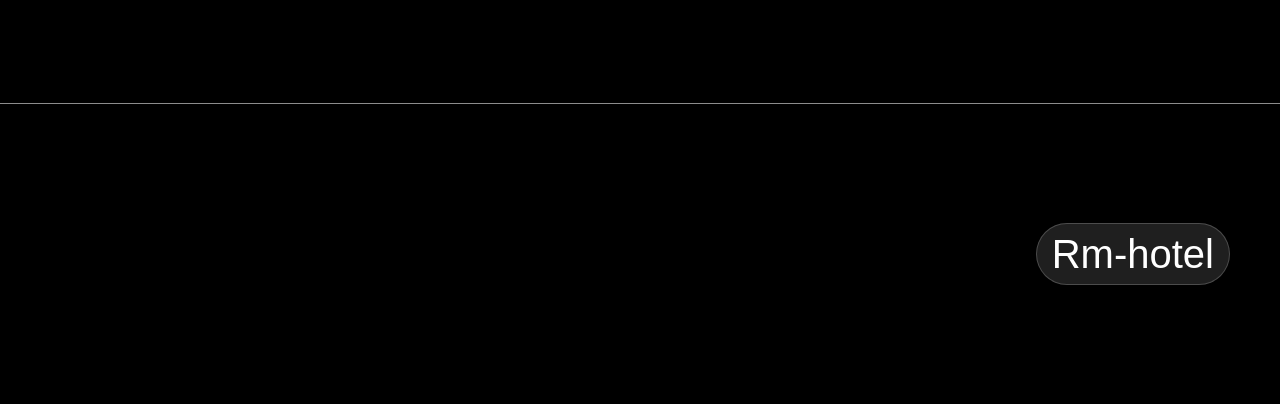
==== commit f9b669ac: "Update index.html" ====
--- a/index.html
+++ b/index.html
@@ -45,9 +45,9 @@
             </a>
           </div>
            <div class="project__item">
-            <a href="https://alkadigitalsolutions.com/" target="_blank" class="project__block">
-              <div class="project__item-bg" style="background-image: url(img/project/new/02.webp);"></div>
-              <div class="project__label"><div class="project__label-item">Alkadigitalsolutions</div></div>
+            <a href="https://etaloncomfort.by/" target="_blank" class="project__block">
+              <div class="project__item-bg" style="background-image: url(img/project/new/03.webp);"></div>
+              <div class="project__label"><div class="project__label-item">Etaloncomfort</div></div>
             </a>
           </div>
           <div class="project__item">
@@ -79,7 +79,7 @@
           <div class="project__item">
             <a href="https://alkadigitalsolutions.com/" target="_blank" class="project__block">
               <div class="project__item-bg" style="background-image: url(img/project/new/5.webp);"></div>
-              <div class="project__label"><div class="project__label-item">Alkadigitalsolutions</div></div>
+              <div class="project__label"><div class="project__label-item">Alkadigital</div></div>
             </a>
           </div>
           <div class="project__item">
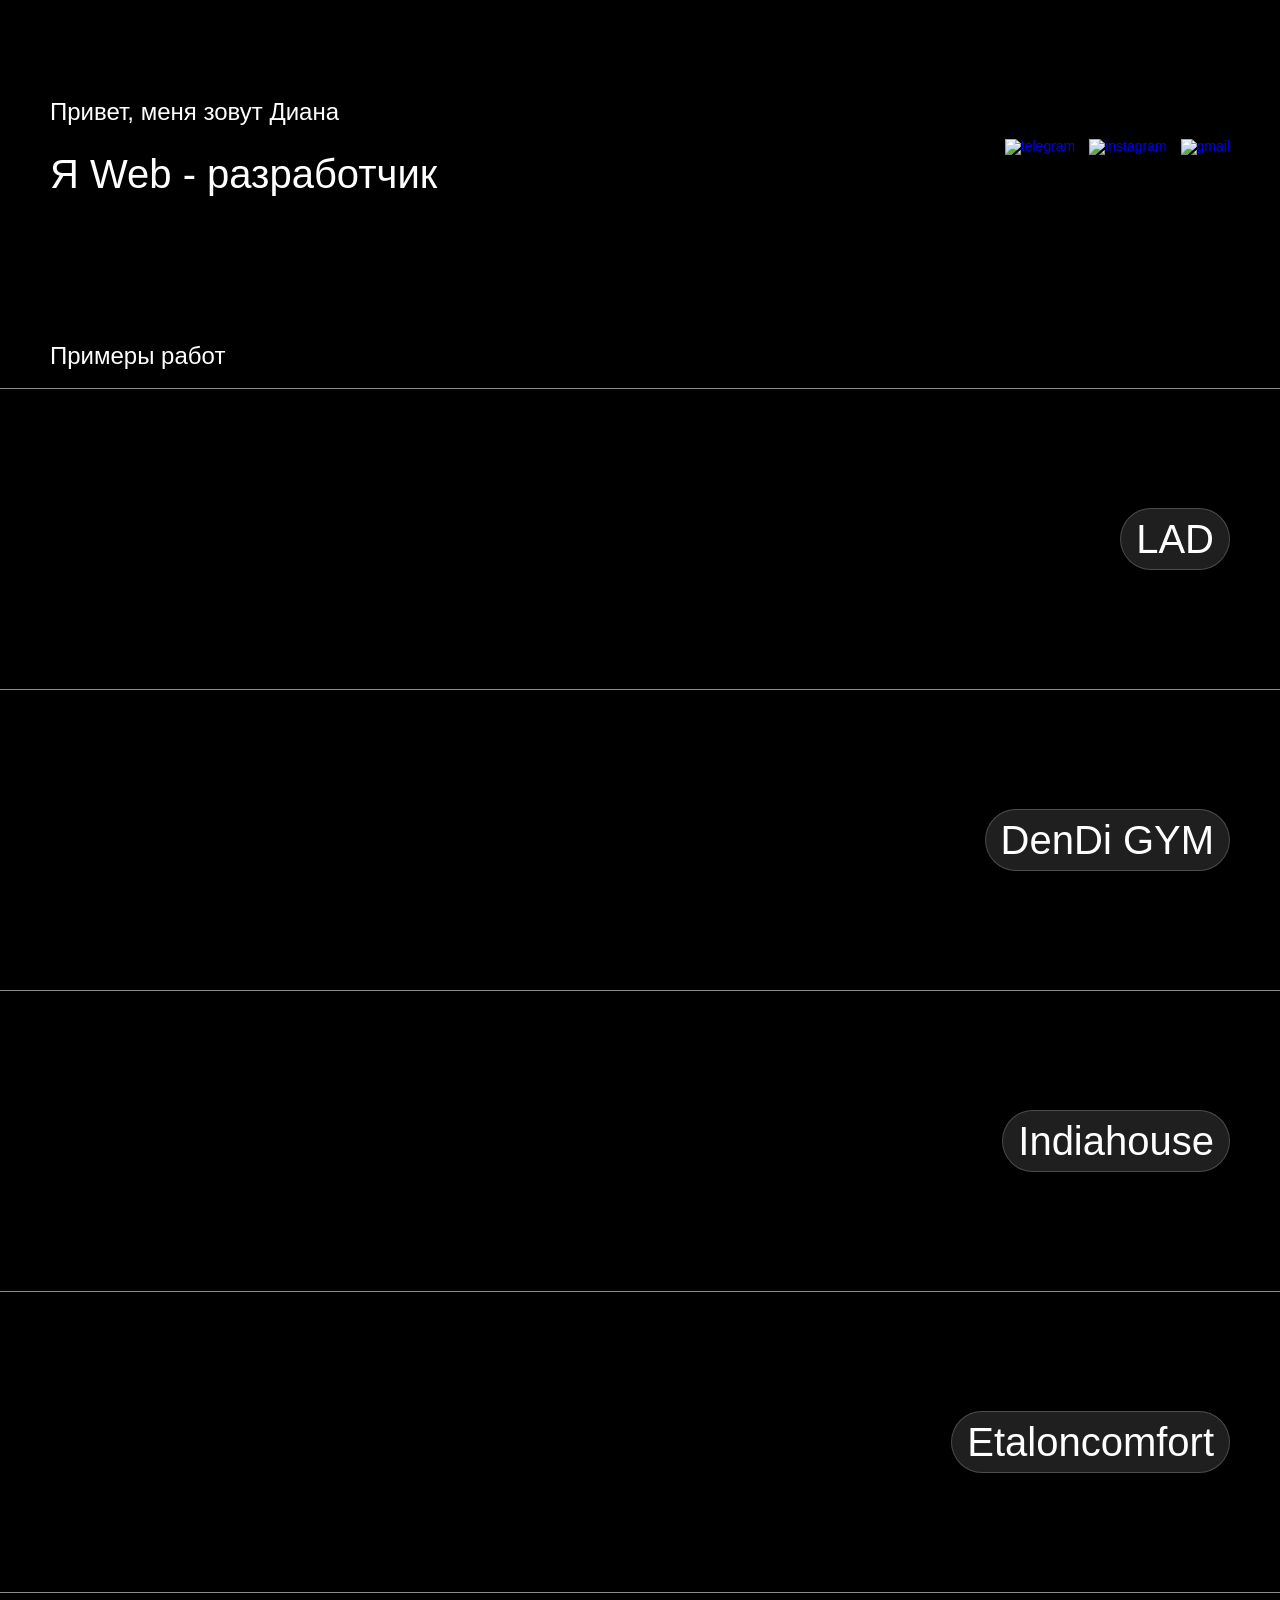
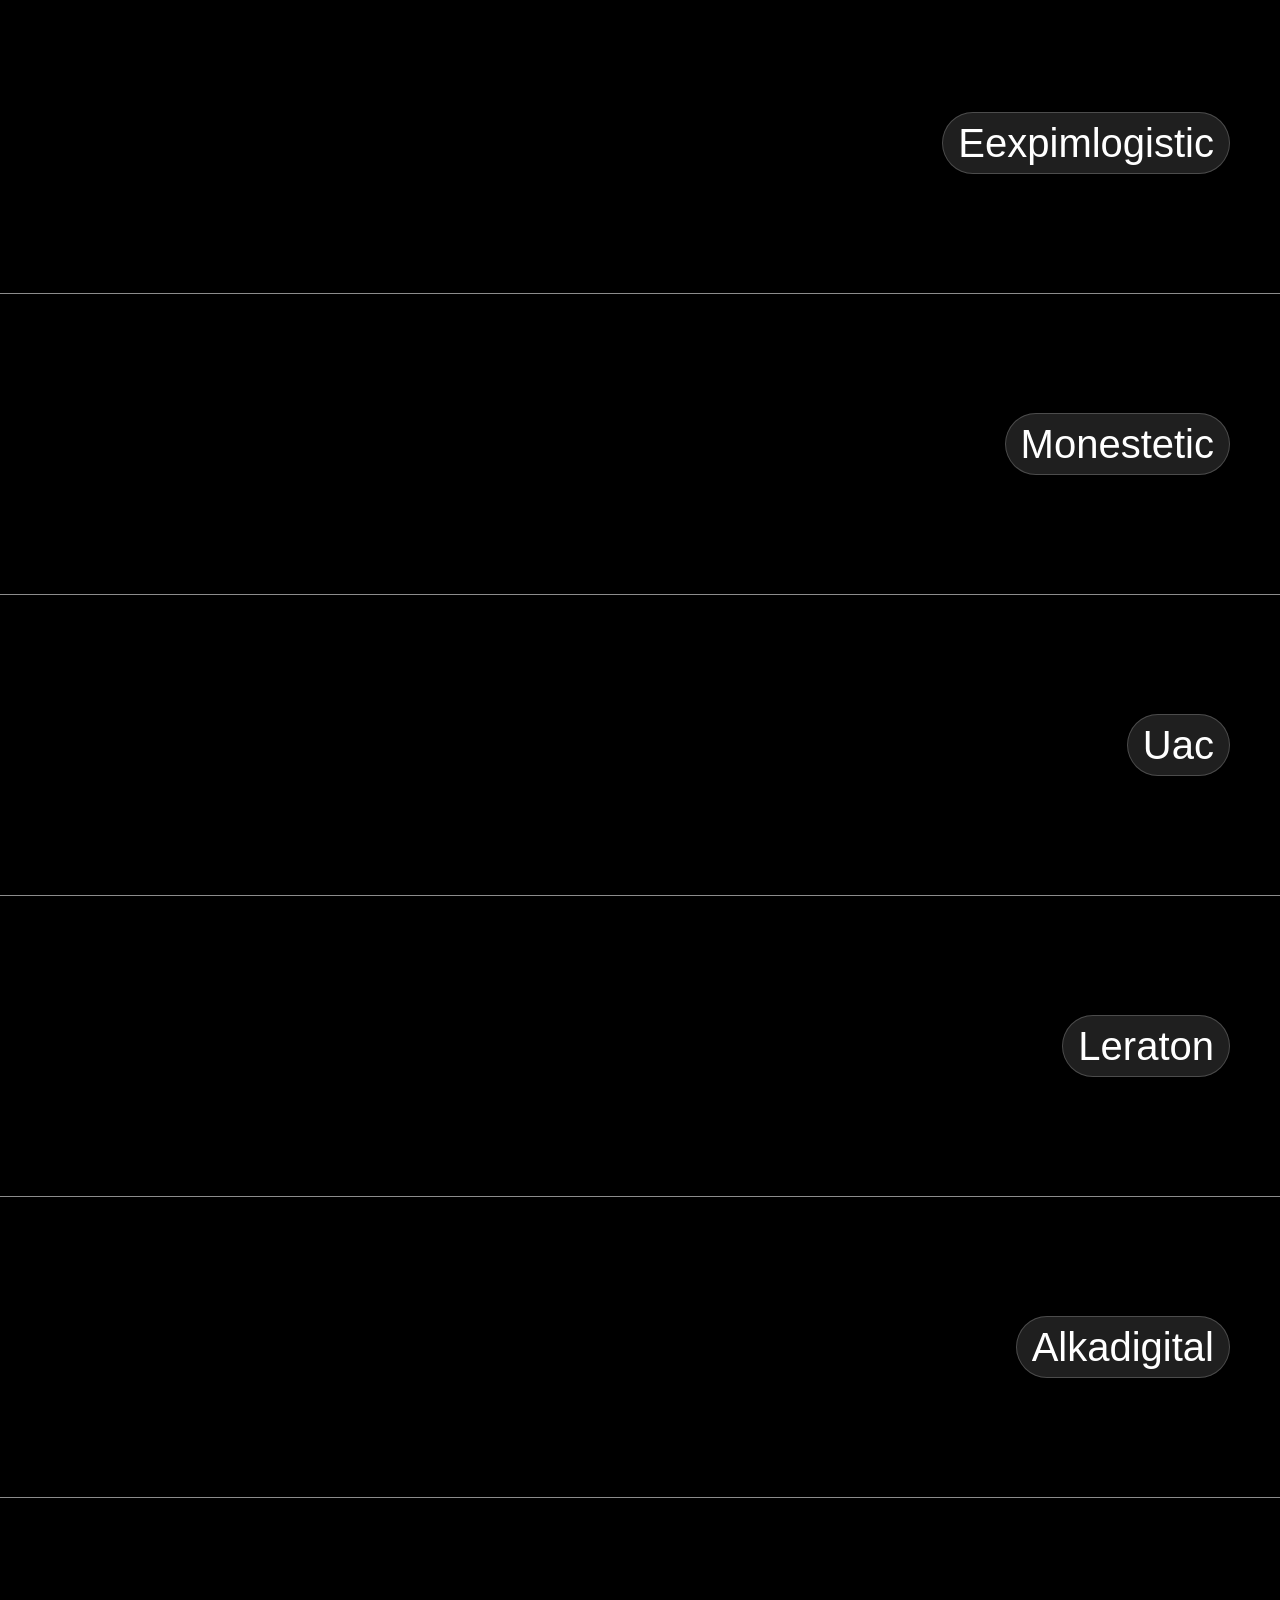
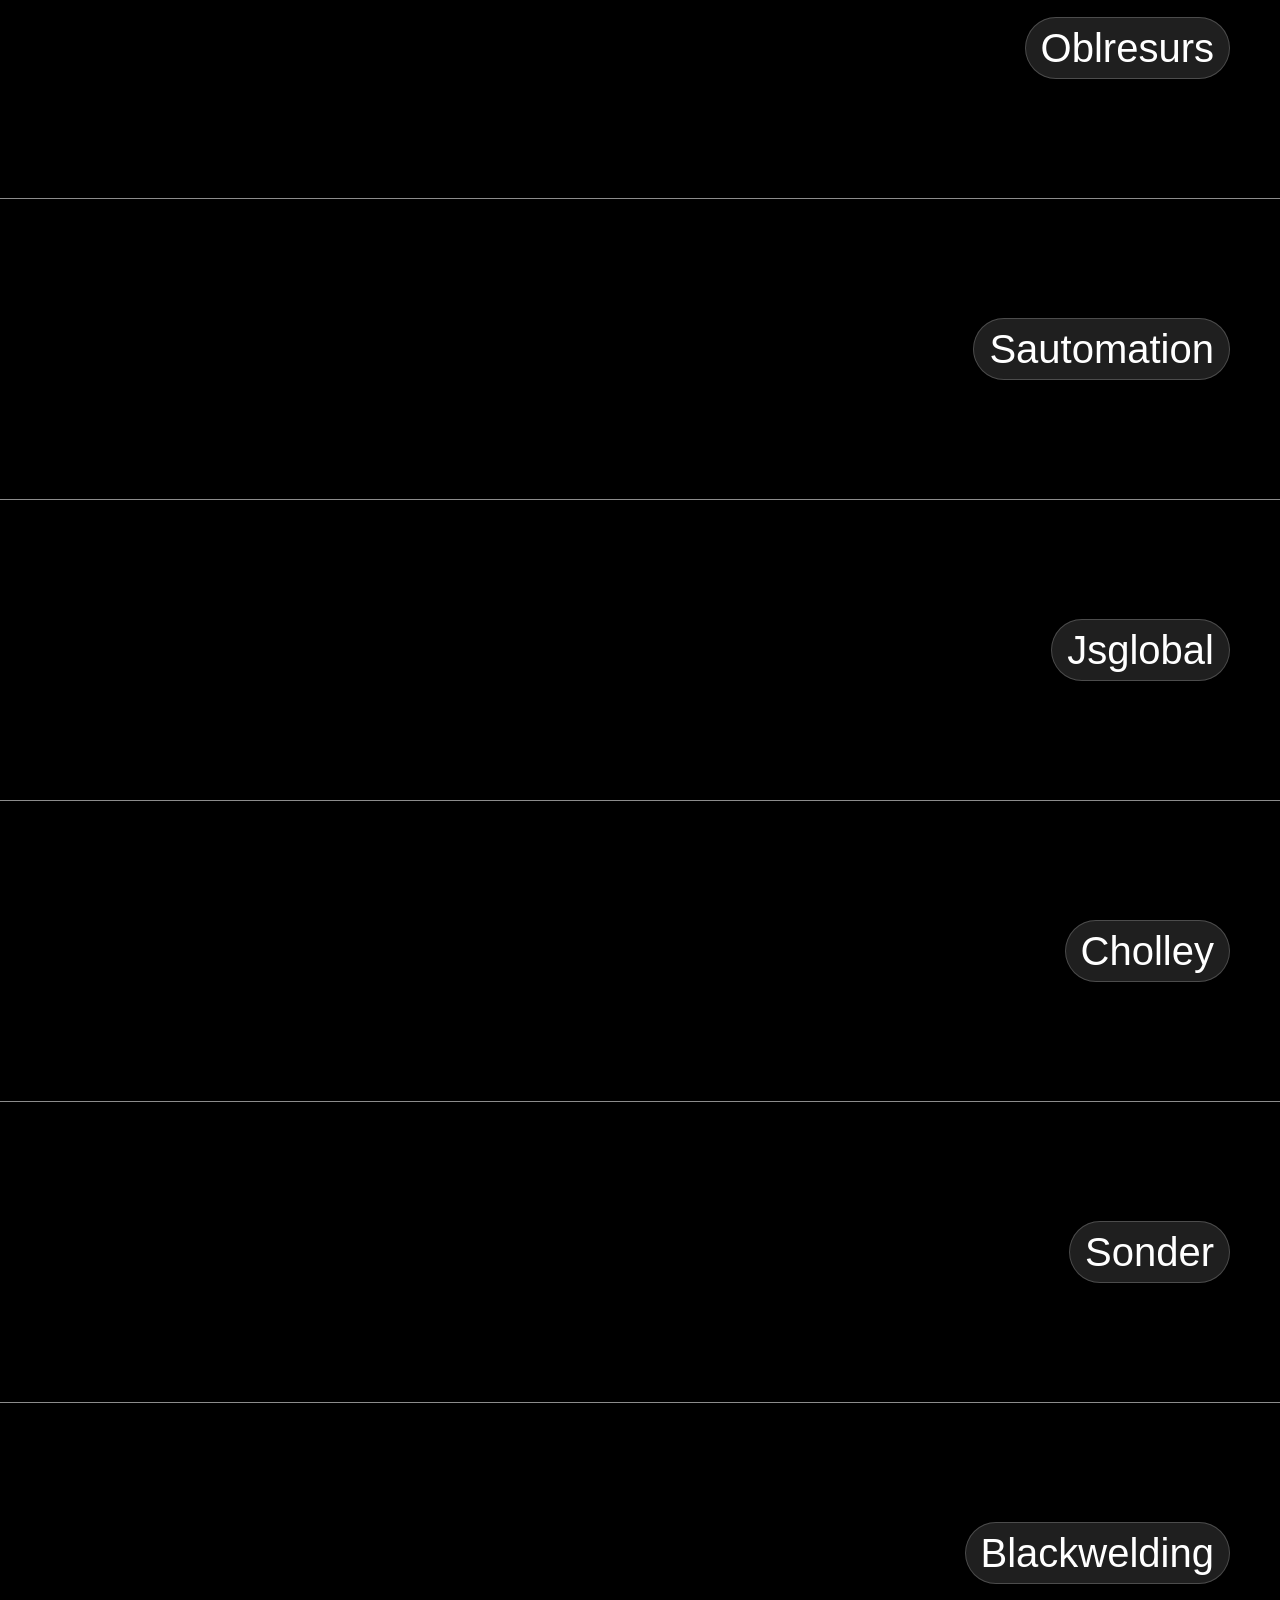
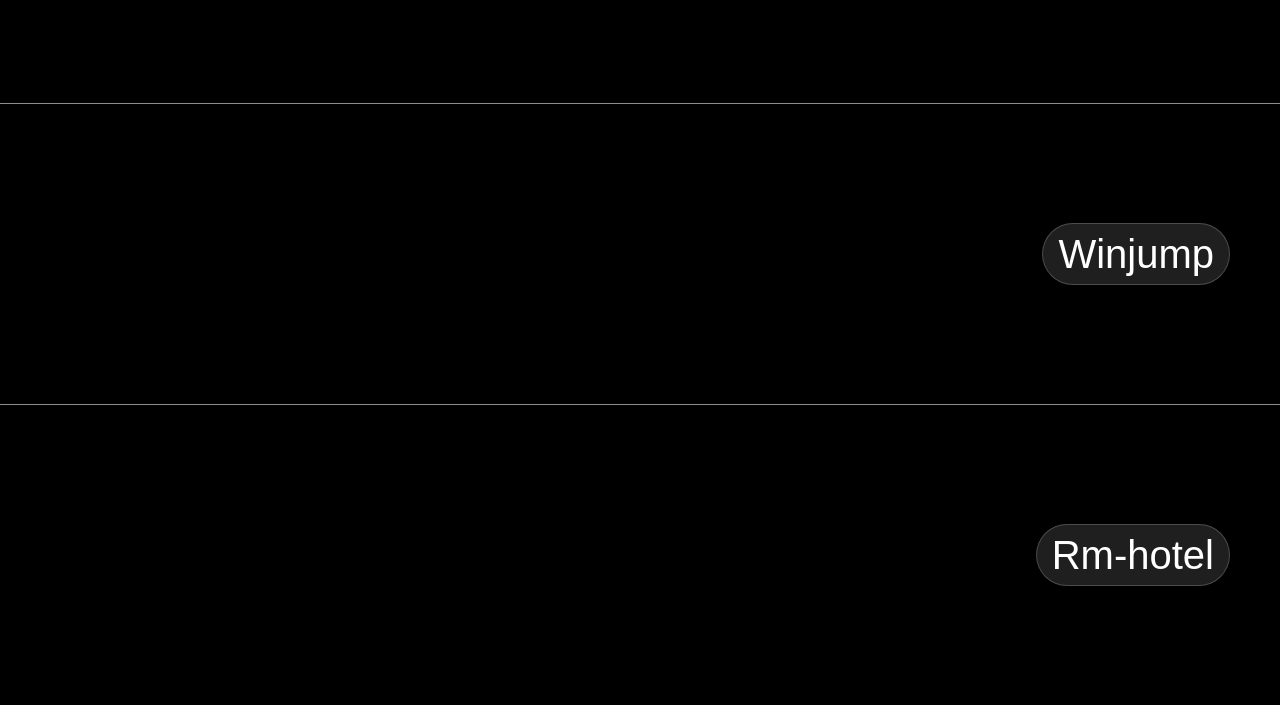
==== commit 32d103e6: "Update index.html" ====
--- a/index.html
+++ b/index.html
@@ -32,7 +32,13 @@
       <div class="content__title">Примеры работ</div>
       <div class="content__project project">
    <div class="project__items">
-            <div class="project__item">
+        <div class="project__item">
+            <a href="https://lad.by/" target="_blank" class="project__block">
+              <div class="project__item-bg" style="background-image: url(img/project/new/20.webp);"></div>
+              <div class="project__label"><div class="project__label-item">LAD</div></div>
+            </a>
+          </div>
+          <div class="project__item">
             <a href="https://dendigym.by/" target="_blank" class="project__block">
               <div class="project__item-bg" style="background-image: url(img/project/new/0.webp);"></div>
               <div class="project__label"><div class="project__label-item">DenDi GYM</div></div>
--- a/css/style.css
+++ b/css/style.css
@@ -167,10 +167,16 @@
     border-width: 1px 1px 1px 1px;
     border-color: #FCFCFD33;
     border-radius: 999px 999px 999px 999px;
+    transition: background-color 0.5s ease,border-color 0.5s ease ;
 }
+.project__item:hover .project__label-item {
+    background-color: #fefbfbf7;
+    border-color: #7c7c7cab;
+  }
 @media (max-width: 767px) {
   .project__label {
     min-height: 90px;
+    justify-content: center;
   }
   .header__socialnetwork a{
     margin-right:0;
